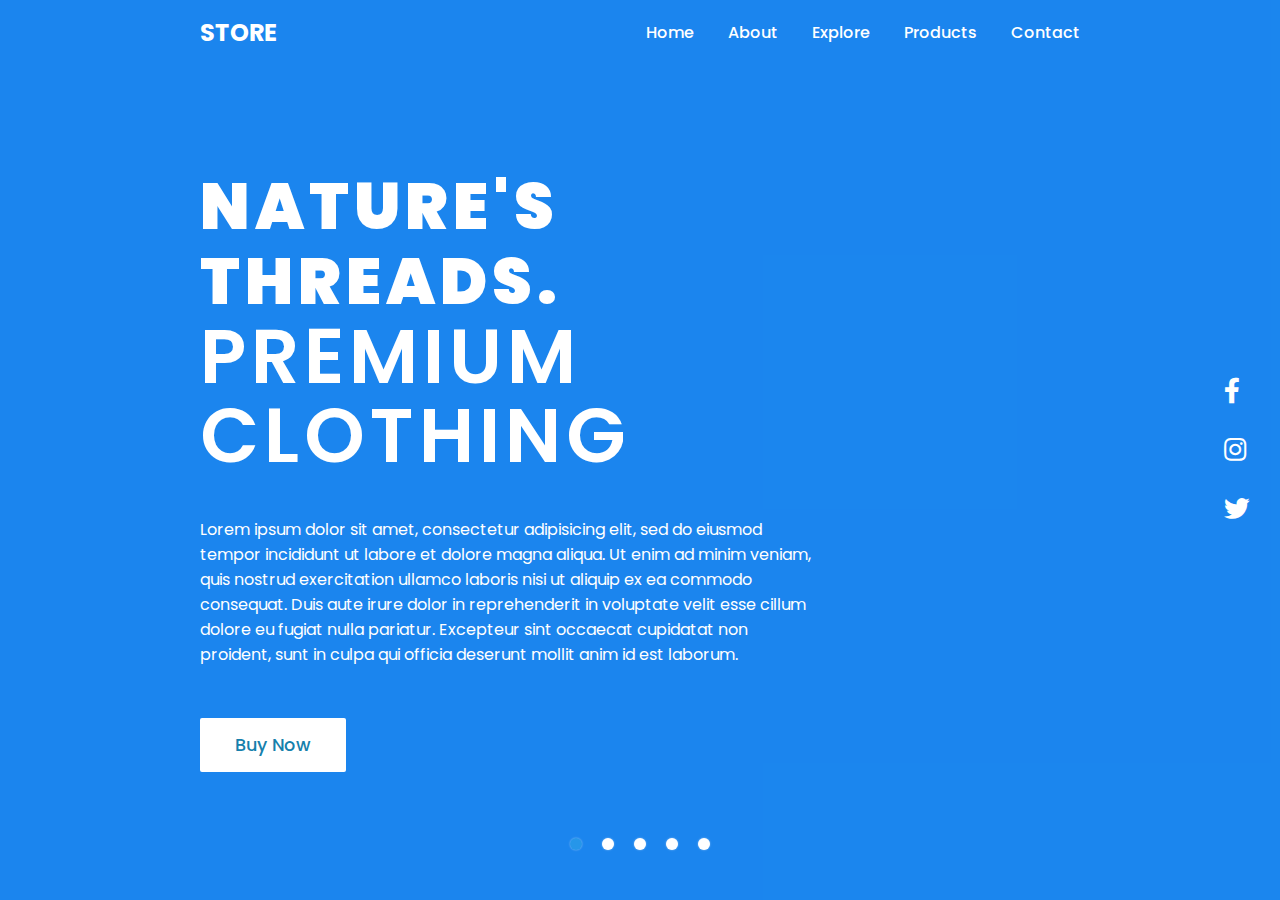
==== index.html @ 21344bb5 "Fixed W3C checks" ====
<!DOCTYPE html>
<html lang="en">

<head>
    <meta charset="UTF-8">
    <meta http-equiv="X-UA-Compatible" content="IE=edge">
    <meta name="viewport" content="width=device-width, initial-scale=1.0">
    <title>Landing Page</title>
    <link rel="stylesheet" href="css/index-style.css">
    <link rel="stylesheet" href="https://cdnjs.cloudflare.com/ajax/libs/font-awesome/5.14.0/css/all.min.css">
</head>

<body>

    <header>
        <a href="#" class="brand">Store</a>
        <div class="menu-btn"></div>
        <div class="navigation">
            <div class="navigation-items">
                <a href="#">Home</a>
                <a href="about-us.html">About</a>
                <a href="#">Explore</a>
                <a href="catalog.html">Products</a>
                <a href="contact-form.html">Contact</a>
            </div>
        </div>
    </header>

    <section class="home">
        <video class="video-slide active" src="img\1.mp4" autoplay muted loop></video>
        <video class="video-slide" src="img\2.mp4" autoplay muted loop></video>
        <video class="video-slide" src="img\3.mp4" autoplay muted loop></video>
        <video class="video-slide" src="img\4.mp4" autoplay muted loop></video>
        <video class="video-slide" src="img\5.mp4" autoplay muted loop></video>
        <div class="content active">
            <h1>Nature's Threads.<br><span>Premium Clothing</span></h1>
            <p>Lorem ipsum dolor sit amet, consectetur adipisicing elit, sed do eiusmod tempor incididunt ut labore et
                dolore magna aliqua. Ut enim ad minim veniam, quis nostrud exercitation ullamco laboris nisi ut aliquip
                ex ea commodo consequat. Duis aute irure dolor in reprehenderit in voluptate velit esse cillum dolore eu
                fugiat nulla pariatur. Excepteur sint occaecat cupidatat non proident, sunt in culpa qui officia
                deserunt mollit anim id est laborum.</p>
            <a href="#">Buy Now</a>
        </div>
        <div class="content">
            <h1>Outdoor Experience.<br><span>Explore in Style</span></h1>
            <p>Lorem ipsum dolor sit amet, consectetur adipisicing elit, sed do eiusmod tempor incididunt ut labore et
                dolore magna aliqua. Ut enim ad minim veniam, quis nostrud exercitation ullamco laboris nisi ut aliquip
                ex ea commodo consequat. Duis aute irure dolor in reprehenderit in voluptate velit esse cillum dolore eu
                fugiat nulla pariatur. Excepteur sint occaecat cupidatat non proident, sunt in culpa qui officia
                deserunt mollit anim id est laborum.</p>
            <a href="#">Buy Now</a>
        </div>
        <div class="content">
            <h1>Elevate Your Game.<br><span>Premium Sports</span></h1>
            <p>Lorem ipsum dolor sit amet, consectetur adipisicing elit, sed do eiusmod tempor incididunt ut labore et
                dolore magna aliqua. Ut enim ad minim veniam, quis nostrud exercitation ullamco laboris nisi ut aliquip
                ex ea commodo consequat. Duis aute irure dolor in reprehenderit in voluptate velit esse cillum dolore eu
                fugiat nulla pariatur. Excepteur sint occaecat cupidatat non proident, sunt in culpa qui officia
                deserunt mollit anim id est laborum.</p>
            <a href="#">Buy Now</a>
        </div>
        <div class="content">
            <h1>Find Your Flow.<br><span>Premium Yoga Clothing</span></h1>
            <p>Lorem ipsum dolor sit amet, consectetur adipisicing elit, sed do eiusmod tempor incididunt ut labore et
                dolore magna aliqua. Ut enim ad minim veniam, quis nostrud exercitation ullamco laboris nisi ut aliquip
                ex ea commodo consequat. Duis aute irure dolor in reprehenderit in voluptate velit esse cillum dolore eu
                fugiat nulla pariatur. Excepteur sint occaecat cupidatat non proident, sunt in culpa qui officia
                deserunt mollit anim id est laborum.</p>
            <a href="#">Buy Now</a>
        </div>
        <div class="content">
            <h1>Complete Your Look.<br><span>Premium Accessories</span></h1>
            <p>Lorem ipsum dolor sit amet, consectetur adipisicing elit, sed do eiusmod tempor incididunt ut labore et
                dolore magna aliqua. Ut enim ad minim veniam, quis nostrud exercitation ullamco laboris nisi ut aliquip
                ex ea commodo consequat. Duis aute irure dolor in reprehenderit in voluptate velit esse cillum dolore eu
                fugiat nulla pariatur. Excepteur sint occaecat cupidatat non proident, sunt in culpa qui officia
                deserunt mollit anim id est laborum.</p>
            <a href="#">Buy Now</a>
        </div>
        <div class="media-icons">
            <a href="#"><i class="fab fa-facebook-f"></i></a>
            <a href="#"><i class="fab fa-instagram"></i></a>
            <a href="#"><i class="fab fa-twitter"></i></a>
        </div>
        <div class="slider-navigation">
            <div class="nav-btn active"></div>
            <div class="nav-btn"></div>
            <div class="nav-btn"></div>
            <div class="nav-btn"></div>
            <div class="nav-btn"></div>
        </div>
    </section>

    <script>
        //js av respons nav menu
        const menuBtn = document.querySelector(".menu-btn");
        const navigation = document.querySelector(".navigation");

        menuBtn.addEventListener("click", () => {
            menuBtn.classList.toggle("active");
            navigation.classList.toggle("active");
        });

        //js for vid slider nav
        const btns = document.querySelectorAll(".nav-btn");
        const slides = document.querySelectorAll(".video-slide");
        const contents = document.querySelectorAll(".content");

        var sliderNav = function (manual) {
            btns.forEach((btn) => {
                btn.classList.remove("active");
            });

            slides.forEach((slide) => {
                slide.classList.remove("active");
            });

            contents.forEach((content) => {
                content.classList.remove("active");
            });

            btns[manual].classList.add("active");
            slides[manual].classList.add("active");
            contents[manual].classList.add("active");
        }

        btns.forEach((btn, i) => {
            btn.addEventListener("click", () => {
                sliderNav(i);
            });
        });
    </script>
</body>

</html>
---- css/index-style.css ----
@import url('https://fonts.googleapis.com/css2?family=Poppins:wght@200;300;400;500;600;700;800;900&display=swap');

*{
    margin: 0;
    padding: 0;
    box-sizing: border-box;
    font-family: "Poppins", sans-serif;
  }

  header{
    z-index: 999;
    position: absolute;
    top: 0;
    left: 0;
    width: 100%;
    display: flex;
    justify-content: space-between;
    align-items: center;
    padding: 15px 200px;
    transition: 0.5s ease;
  }

  header .brand {
    color: #fff;
    font-size: 1.5em;
    font-weight: 700;
    text-transform: uppercase;
    text-decoration: none;
  } 

  header .navigation {
    position: relative;
  }

  header .navigation .navigation-items a {
    position: relative;
    color: #fff;
    font-size: 1em;
    font-weight: 500;
    text-decoration: none;
    margin-left: 30px;
    transition: 0.3s ease;
  }

  header .navigation .navigation-items a:before{
    content: '';
    position: absolute;
    background: #fff;
    width: 0;
    height: 3px;
    bottom: 0;
    left: 0;
    transition: 0.3s ease;
  }

  header .navigation .navigation-items a:hover:before {
    width: 100%;
  }

  section{
    padding: 100px 200px;
  }

  .home{
    position: relative;
    width: 100%;
    min-height: 100vh;
    display: flex;
    justify-content: center;
    flex-direction: column;
    background: #2696e9;
  }

  .home::before{
    z-index: 777;
    content: '';
    position: absolute;
    background: rgba(3, 96, 251, 0.3);
    width: 100%;
    height: 100%;
    top: 0;
    left: 0;
  }

  .home .content{
    z-index: 888;
    color: #fff;
    width: 70%;
    margin-top: 50px;
    display: none;
  }

  .home .content.active{
    display: block;
  }

  .home .content h1{
    font-size: 4em;
    font-weight: 900;
    text-transform: uppercase;
    letter-spacing: 5px;
    line-height: 75px;
    margin-bottom: 40px;
  }

  .home .content h1 span {
    font-size: 1.2em;
    font-weight: 600;
  }

  .home .content p {
    margin-bottom: 65px;
  }

  .home .content a{
    background: #fff;
    padding: 15px 35px;
    color: #1680AC;
    font-size: 1.1em;
    font-weight: 500;
    text-decoration: none;
    border-radius: 2px;
  }

  .home .media-icons{
    z-index: 888;
    position: absolute;
    right: 30px;
    display: flex;
    flex-direction: column;
    transition: 0.5s ease;
  }

  .home .media-icons a{
    color: #fff;
    font-size: 1.6em;
    transition: 0.3s ease;
  }
   /*betyder*/
  .home .media-icons a:not(:last-child){
    margin-bottom: 20px;
  }

  .home .media-icons a:hover{
    transform: scale(1.3);
  } 

  .home video{
    z-index: 000;
    position: absolute;
    top: 0;
    left: 0;
    width: 100%;
    height: 100%;
    object-fit: cover;
  }

  .slider-navigation{
    z-index: 888;
    position: relative;
    display: flex;
    justify-content: center;
    align-items: center;
    transform: translateY(80px);
    margin-bottom: 12px;
  }

  .slider-navigation .nav-btn{
    width: 12px;
    height: 12px;
    background: #fff;
    border-radius: 50%;
    cursor: pointer;
    box-shadow: 0 0 2px rgba(255, 255, 255, 0.5);
    transition: 0.3s ease;
  }

  .slider-navigation .nav-btn.active{
    background: #2696e9;
  }

  .slider-navigation .nav-btn:not(:last-child){
    margin-right: 20px;
  }

  .slider-navigation .nav-btn:hover{
    transform: scale(1.2);
  }

  .video-slide{
    position: absolute;
    width: 100%;
    clip-path: circle(0% at 0 50%);
  }

  .video-slide.active{
    clip-path: circle(150% at 0 50%);
    transition: 2s ease;
    transition-property: clip-path;
  }

  @media (max-width: 1040px){
    header{
      padding: 12px 20px;
    }
  
    section{
      padding: 100px 20px;
    }
  
    .home .media-icons{
      right: 15px;
    }
  
    header .navigation{
      display: none;
    }
  
    header .navigation.active{
      position: fixed;
      width: 100%;
      height: 100vh;
      top: 0;
      left: 0;
      display: flex;
      justify-content: center;
      align-items: center;
      background: rgba(1, 1, 1, 0.5);
    }
  
    header .navigation .navigation-items a{
      color: #222;
      font-size: 1.2em;
      margin: 20px;
    }
  
    header .navigation .navigation-items a:before{
      background: #222;
      height: 5px;
    }
  
    header .navigation.active .navigation-items{
      background: #fff;
      width: 600px;
      max-width: 600px;
      margin: 20px;
      padding: 40px;
      display: flex;
      flex-direction: column;
      align-items: center;
      border-radius: 5px;
      box-shadow: 0 5px 25px rgb(1 1 1 / 20%);
    }
  
    .menu-btn{
      background: url(../img/menu.png)no-repeat;
      background-size: 30px;
      background-position: center;
      width: 40px;
      height: 40px;
      cursor: pointer;
      transition: 0.3s ease;
    }
  
    .menu-btn.active{
      z-index: 999;
      background: url(../img/close.png)no-repeat;
      background-size: 25px;
      background-position: center;
      transition: 0.3s ease;
    }
  }
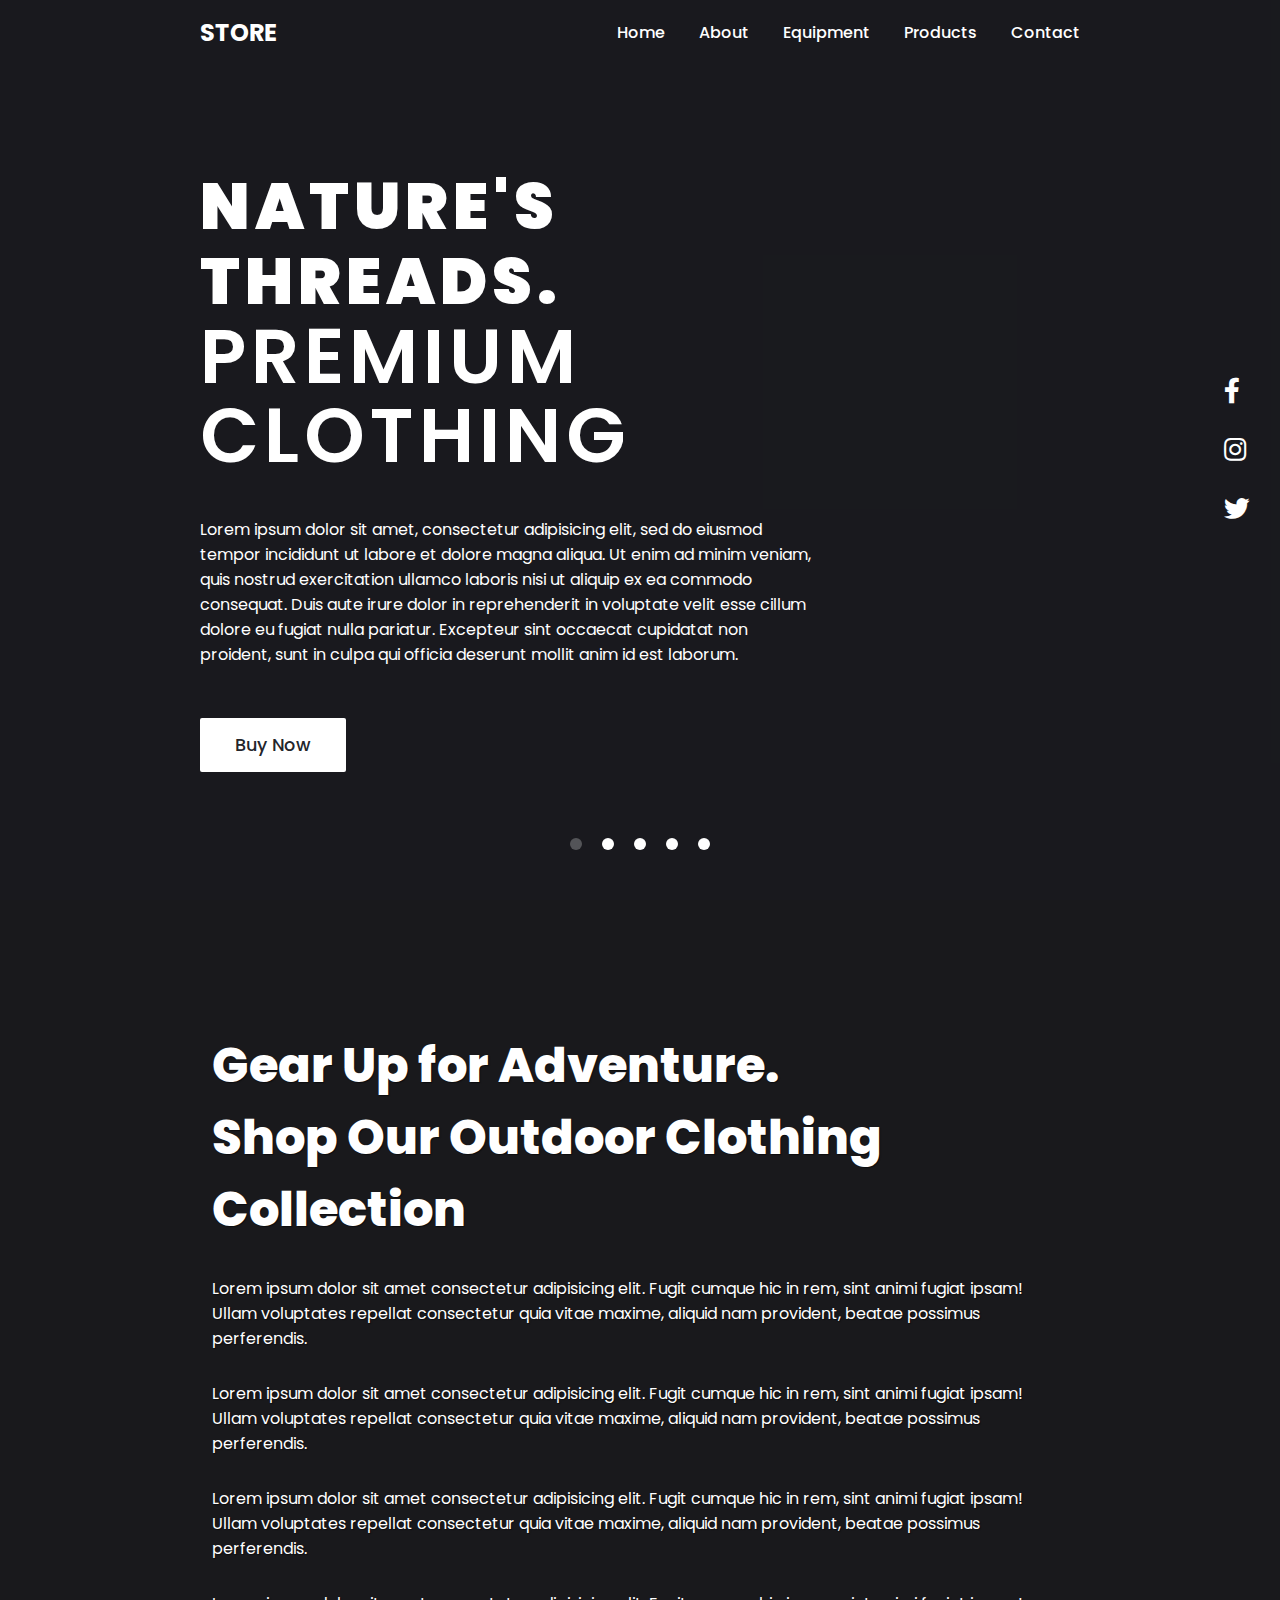
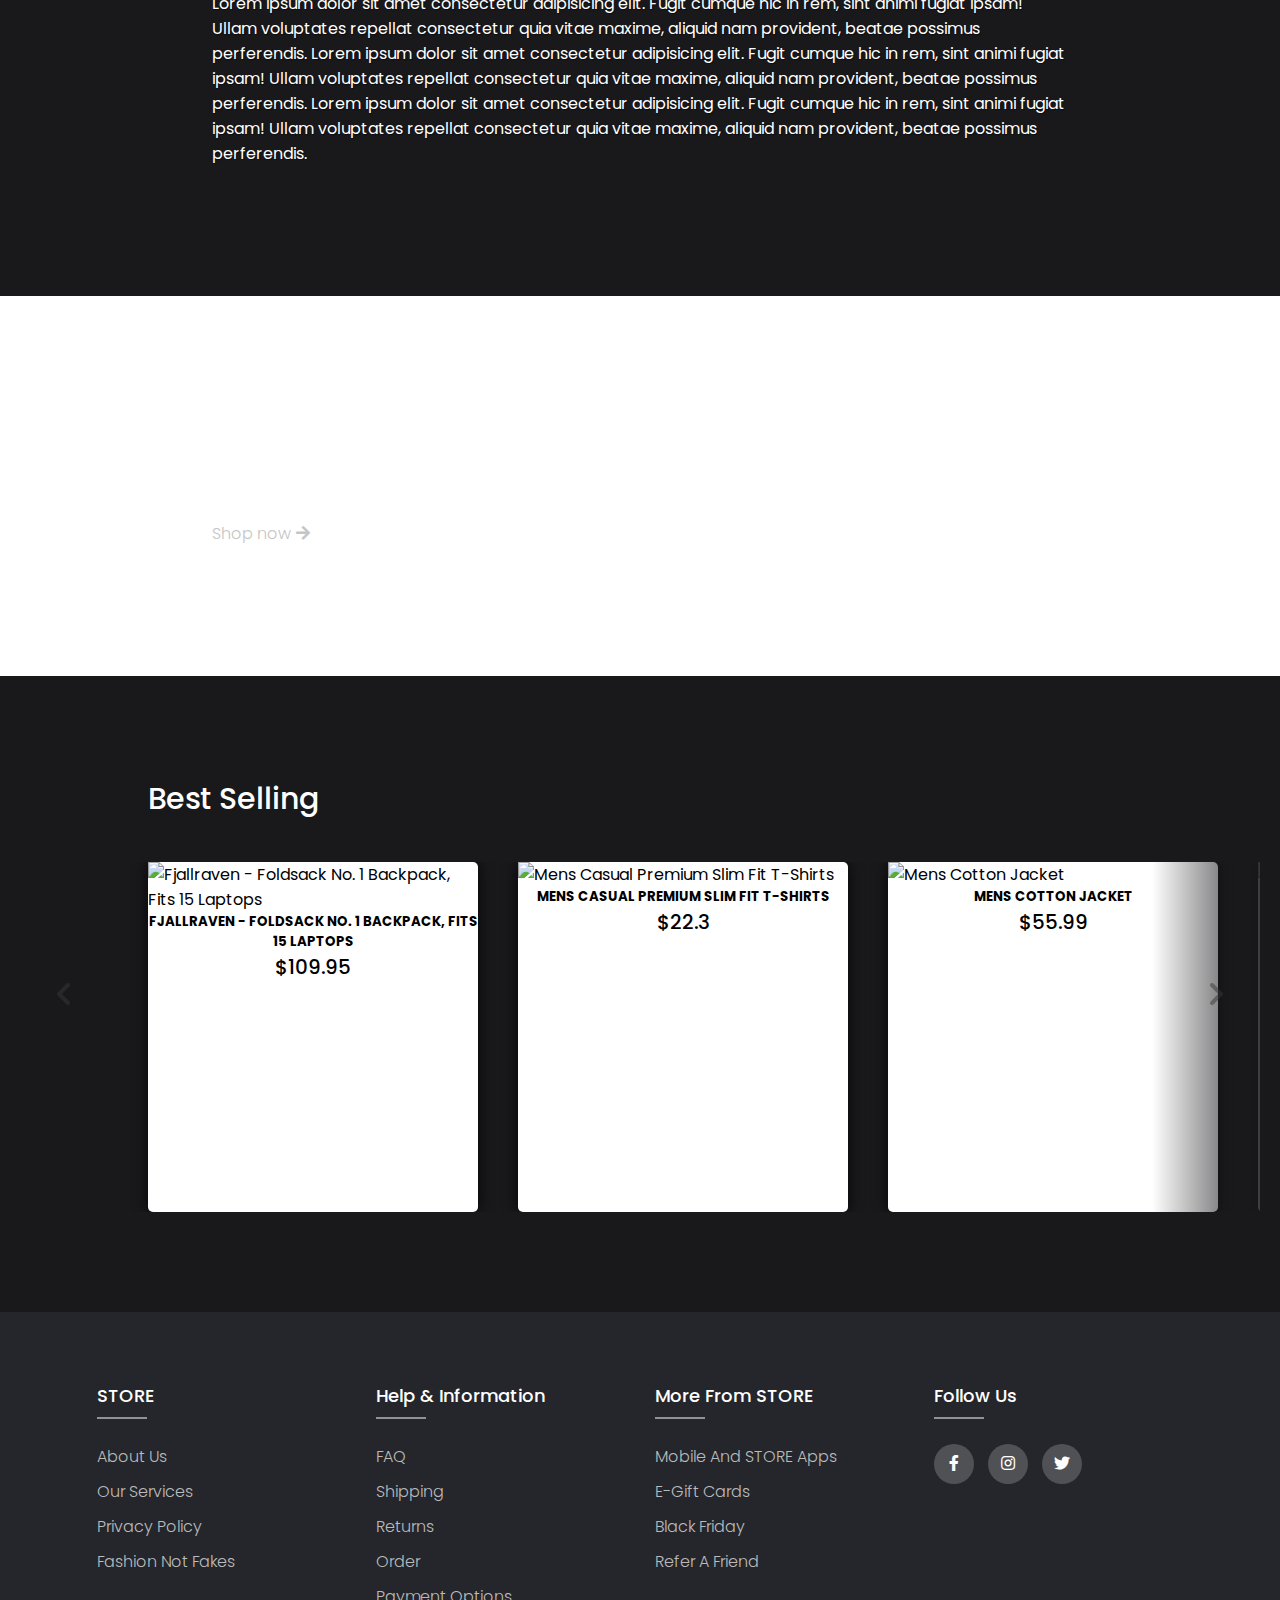
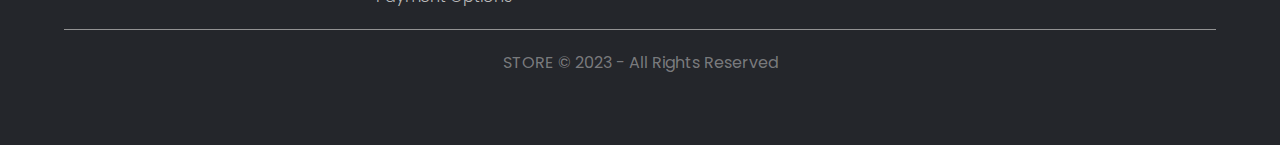
==== commit 84788092: "Added new features" ====
--- a/index.html
+++ b/index.html
@@ -7,10 +7,12 @@
     <meta name="viewport" content="width=device-width, initial-scale=1.0">
     <title>Landing Page</title>
     <link rel="stylesheet" href="css/index-style.css">
+    <link rel="stylesheet" href="css/bootstrap-5.3.0-alpha2-dist/css/bootstrap-grid.css">
     <link rel="stylesheet" href="https://cdnjs.cloudflare.com/ajax/libs/font-awesome/5.14.0/css/all.min.css">
+    <script src="https://kit.fontawesome.com/157a321b64.js" crossorigin="anonymous"></script>
 </head>
 
-<body>
+<body onload="index()">
 
     <header>
         <a href="#" class="brand">Store</a>
@@ -19,7 +21,7 @@
             <div class="navigation-items">
                 <a href="#">Home</a>
                 <a href="about-us.html">About</a>
-                <a href="#">Explore</a>
+                <a href="#">Equipment</a>
                 <a href="catalog.html">Products</a>
                 <a href="contact-form.html">Contact</a>
             </div>
@@ -27,11 +29,11 @@
     </header>
 
     <section class="home">
-        <video class="video-slide active" src="img\1.mp4" autoplay muted loop></video>
-        <video class="video-slide" src="img\2.mp4" autoplay muted loop></video>
-        <video class="video-slide" src="img\3.mp4" autoplay muted loop></video>
-        <video class="video-slide" src="img\4.mp4" autoplay muted loop></video>
-        <video class="video-slide" src="img\5.mp4" autoplay muted loop></video>
+        <video class="video-slide active" src="img/1.mp4" autoplay muted loop></video>
+        <video class="video-slide" src="img/2.mp4" autoplay muted loop></video>
+        <video class="video-slide" src="img/3.mp4" autoplay muted loop></video>
+        <video class="video-slide" src="img/4.mp4" autoplay muted loop></video>
+        <video class="video-slide" src="img/5.mp4" autoplay muted loop></video>
         <div class="content active">
             <h1>Nature's Threads.<br><span>Premium Clothing</span></h1>
             <p>Lorem ipsum dolor sit amet, consectetur adipisicing elit, sed do eiusmod tempor incididunt ut labore et
@@ -39,7 +41,7 @@
                 ex ea commodo consequat. Duis aute irure dolor in reprehenderit in voluptate velit esse cillum dolore eu
                 fugiat nulla pariatur. Excepteur sint occaecat cupidatat non proident, sunt in culpa qui officia
                 deserunt mollit anim id est laborum.</p>
-            <a href="#">Buy Now</a>
+            <a href="catalog.html">Buy Now</a>
         </div>
         <div class="content">
             <h1>Outdoor Experience.<br><span>Explore in Style</span></h1>
@@ -48,7 +50,7 @@
                 ex ea commodo consequat. Duis aute irure dolor in reprehenderit in voluptate velit esse cillum dolore eu
                 fugiat nulla pariatur. Excepteur sint occaecat cupidatat non proident, sunt in culpa qui officia
                 deserunt mollit anim id est laborum.</p>
-            <a href="#">Buy Now</a>
+            <a href="catalog.html">Buy Now</a>
         </div>
         <div class="content">
             <h1>Elevate Your Game.<br><span>Premium Sports</span></h1>
@@ -57,19 +59,19 @@
                 ex ea commodo consequat. Duis aute irure dolor in reprehenderit in voluptate velit esse cillum dolore eu
                 fugiat nulla pariatur. Excepteur sint occaecat cupidatat non proident, sunt in culpa qui officia
                 deserunt mollit anim id est laborum.</p>
-            <a href="#">Buy Now</a>
-        </div>
-        <div class="content">
-            <h1>Find Your Flow.<br><span>Premium Yoga Clothing</span></h1>
-            <p>Lorem ipsum dolor sit amet, consectetur adipisicing elit, sed do eiusmod tempor incididunt ut labore et
-                dolore magna aliqua. Ut enim ad minim veniam, quis nostrud exercitation ullamco laboris nisi ut aliquip
-                ex ea commodo consequat. Duis aute irure dolor in reprehenderit in voluptate velit esse cillum dolore eu
-                fugiat nulla pariatur. Excepteur sint occaecat cupidatat non proident, sunt in culpa qui officia
-                deserunt mollit anim id est laborum.</p>
-            <a href="#">Buy Now</a>
-        </div>
-        <div class="content">
-            <h1>Complete Your Look.<br><span>Premium Accessories</span></h1>
+            <a href="catalog.html">Buy Now</a>
+        </div>
+        <div class="content">
+            <h1>Find Your Flow.<br><span>Yoga Clothing</span></h1>
+            <p>Lorem ipsum dolor sit amet, consectetur adipisicing elit, sed do eiusmod tempor incididunt ut labore et
+                dolore magna aliqua. Ut enim ad minim veniam, quis nostrud exercitation ullamco laboris nisi ut aliquip
+                ex ea commodo consequat. Duis aute irure dolor in reprehenderit in voluptate velit esse cillum dolore eu
+                fugiat nulla pariatur. Excepteur sint occaecat cupidatat non proident, sunt in culpa qui officia
+                deserunt mollit anim id est laborum.</p>
+            <a href="catalog.html">Buy Now</a>
+        </div>
+        <div class="content">
+            <h1>Complete Your Look.<br><span>Accessories</span></h1>
             <p>Lorem ipsum dolor sit amet, consectetur adipisicing elit, sed do eiusmod tempor incididunt ut labore et
                 dolore magna aliqua. Ut enim ad minim veniam, quis nostrud exercitation ullamco laboris nisi ut aliquip
                 ex ea commodo consequat. Duis aute irure dolor in reprehenderit in voluptate velit esse cillum dolore eu
@@ -91,45 +93,128 @@
         </div>
     </section>
 
-    <script>
-        //js av respons nav menu
-        const menuBtn = document.querySelector(".menu-btn");
-        const navigation = document.querySelector(".navigation");
-
-        menuBtn.addEventListener("click", () => {
-            menuBtn.classList.toggle("active");
-            navigation.classList.toggle("active");
-        });
-
-        //js for vid slider nav
-        const btns = document.querySelectorAll(".nav-btn");
-        const slides = document.querySelectorAll(".video-slide");
-        const contents = document.querySelectorAll(".content");
-
-        var sliderNav = function (manual) {
-            btns.forEach((btn) => {
-                btn.classList.remove("active");
-            });
-
-            slides.forEach((slide) => {
-                slide.classList.remove("active");
-            });
-
-            contents.forEach((content) => {
-                content.classList.remove("active");
-            });
-
-            btns[manual].classList.add("active");
-            slides[manual].classList.add("active");
-            contents[manual].classList.add("active");
-        }
-
-        btns.forEach((btn, i) => {
-            btn.addEventListener("click", () => {
-                sliderNav(i);
-            });
-        });
-    </script>
+<section class="section-two">
+  <div class="container">
+    <h2>Gear Up for Adventure.<br>Shop Our Outdoor Clothing Collection</h2>
+    <div class="content">
+      <p>Lorem ipsum dolor sit amet consectetur adipisicing elit. Fugit cumque hic in rem, sint animi fugiat ipsam!
+        Ullam voluptates repellat consectetur quia vitae maxime, aliquid nam provident, beatae possimus perferendis.
+      </p>
+      <p>Lorem ipsum dolor sit amet consectetur adipisicing elit. Fugit cumque hic in rem, sint animi fugiat ipsam!
+        Ullam voluptates repellat consectetur quia vitae maxime, aliquid nam provident, beatae possimus perferendis.
+      </p>
+      <p>Lorem ipsum dolor sit amet consectetur adipisicing elit. Fugit cumque hic in rem, sint animi fugiat ipsam!
+        Ullam voluptates repellat consectetur quia vitae maxime, aliquid nam provident, beatae possimus perferendis.
+      </p>
+      <p>Lorem ipsum dolor sit amet consectetur adipisicing elit. Fugit cumque hic in rem, sint animi fugiat ipsam!
+        Ullam voluptates repellat consectetur quia vitae maxime, aliquid nam provident, beatae possimus perferendis.
+        Lorem ipsum dolor sit amet consectetur adipisicing elit. Fugit cumque hic in rem, sint animi fugiat ipsam!
+        Ullam voluptates repellat consectetur quia vitae maxime, aliquid nam provident, beatae possimus perferendis.
+        Lorem ipsum dolor sit amet consectetur adipisicing elit. Fugit cumque hic in rem, sint animi fugiat ipsam!
+        Ullam voluptates repellat consectetur quia vitae maxime, aliquid nam provident, beatae possimus perferendis.
+      </p>
+    </div>
+  </div>
+</section>   
+<section class="section-three">
+    <div class="container">
+      <div class="row">
+        <div class="col-md-7 mr-md-auto">
+          <h2>Nature's Haven</h2>
+          <p>Durable, comfortable, and stylish - our gear has got you covered!</p>
+          <a href="catalog.html">Shop now<i class="fas fa-arrow-right"></i></a>
+        </div>
+      </div>
+    </div>
+  </section>
+    <!--Product slider-->
+    <section class="product-slider">
+        <h2 class="product-category">best selling</h2>
+        <button class="pre-btn"><img src="img/arrow.png" alt=""></button>
+        <button class="nxt-btn"><img src="img/arrow.png" alt=""></button>
+        <div class="product-slider-container">
+            <div class="product-card">
+                <div id="product1" class="row"></div>
+            </div>
+            <div class="product-card">
+                <div id="product2" class="row"></div>
+            </div>
+            <div class="product-card">
+                <div id="product3" class="row"></div>
+            </div>
+            <div class="product-card">
+                <div id="product4" class="row"></div>
+            </div>
+            <div class="product-card">
+                <div id="product5" class="row"></div>
+            </div>
+            <div class="product-card">
+                <div id="product6" class="row"></div>
+            </div>
+            <div class="product-card">
+                <div id="product7" class="row"></div>
+            </div>
+            <div class="product-card">
+                <div id="product8" class="row"></div>
+            </div>
+            <div class="product-card">
+                <div id="product9" class="row"></div>
+            </div>
+            <div class="product-card">
+                <div id="product10" class="row"></div>
+            </div>
+        </div>
+    </section>
+
+
+    <a id="back-to-top"><i class="fa-solid fa-chevron-up"></i></a>
+
+    <footer class="footer">
+        <div class="container">
+            <div class="rows">
+                <div class="footer-col">
+                    <h4>STORE</h4>
+                    <ul>
+                        <li><a href="about-us.html">About Us</a></li>
+                        <li><a href="#">our services</a></li>
+                        <li><a href="#">privacy policy</a></li>
+                        <li><a href="#">Fashion Not Fakes</a></li>
+                    </ul>
+                </div>
+                <div class="footer-col">
+                    <h4>Help & Information</h4>
+                    <ul>
+                        <li><a href="#">FAQ</a></li>
+                        <li><a href="#">shipping</a></li>
+                        <li><a href="#">returns</a></li>
+                        <li><a href="#">order</a></li>
+                        <li><a href="#">payment options</a></li>
+                    </ul>
+                </div>
+                <div class="footer-col">
+                    <h4>More from STORE</h4>
+                    <ul>
+                        <li><a href="#">Mobile and STORE apps</a></li>
+                        <li><a href="#">E-gift cards</a></li>
+                        <li><a href="#">Black Friday</a></li>
+                        <li><a href="#">Refer A Friend</a></li>
+                    </ul>
+                </div>
+                <div class="footer-col">
+                    <h4>follow us</h4>
+                    <div class="media-icons">
+                        <a href="#"><i class="fab fa-facebook-f"></i></a>
+                        <a href="#"><i class="fab fa-instagram"></i></a>
+                        <a href="#"><i class="fab fa-twitter"></i></a>
+                    </div>
+                </div>
+            </div>
+        </div>
+        <hr>
+        <p class="copyright">STORE &copy; 2023 - All Rights Reserved</p>
+    </footer>
+
+    <script src="Javascript.js"></script>
 </body>
 
 </html>--- a/css/index-style.css
+++ b/css/index-style.css
@@ -7,6 +7,69 @@
     font-family: "Poppins", sans-serif;
   }
 
+  .section-two {
+    min-height: 100vh;
+    background: #19191c;
+    position: relative;
+    display: flex;
+    flex-direction: column;
+  }
+  
+  .section-two h2 {
+    color: #fff;
+    font-size: 3em;
+    font-weight: 800;
+    margin: 30px 0;
+    text-shadow: 1px 1px 1px rgba(0, 0, 0, 0.5);
+  }
+  
+  .section-two p {
+    color: #fff;
+    font-size: 1em;
+    margin: 30px 0;
+    text-shadow: 1px 1px 1px rgba(0, 0, 0, 0.5);
+  }
+
+  .section-three {
+    background: url(../img/hiking.jpg) no-repeat center right fixed;
+    background-size: cover;
+    position: relative;
+    display: flex; 
+    justify-content: space-between; 
+    align-items: center;
+    width: 100%;
+    height: 380px;
+  }
+  
+  .section-three h2 {
+    color: #fff;
+  }
+  
+  .section-three p {
+    display: block;
+    color: #fff;
+    font-weight: 300;
+  }
+  
+  .section-three a {
+    display: block;
+    margin-top: 10px;
+    color: #c5c5c5;
+    font-size: 1em;
+    font-weight: 300;
+    text-decoration: none;
+    transition: 0.3s ease;
+  }
+  
+  .section-three a i {
+    margin-left: 5px;
+  }
+  
+  .section-three a:hover {
+    color: #fff;
+    padding-left: 8px;
+  }
+  
   header{
     z-index: 999;
     position: absolute;
@@ -68,18 +131,29 @@
     display: flex;
     justify-content: center;
     flex-direction: column;
-    background: #2696e9;
+    background: #23252b;
   }
 
   .home::before{
     z-index: 777;
     content: '';
     position: absolute;
-    background: rgba(3, 96, 251, 0.3);
+    background: rgba(3, 0, 0, 0.3);
     width: 100%;
     height: 100%;
     top: 0;
     left: 0;
+  }
+
+  .home:after {
+    content: "";
+    position: absolute;
+    bottom: 0;
+    left: 0;
+    width: 100%;
+    height: 80px;
+    background: linear-gradient(to top, #23252b, transparent);
+    pointer-events: none;
   }
 
   .home .content{
@@ -115,7 +189,7 @@
   .home .content a{
     background: #fff;
     padding: 15px 35px;
-    color: #1680AC;
+    color: #23252b;
     font-size: 1.1em;
     font-weight: 500;
     text-decoration: none;
@@ -136,7 +210,7 @@
     font-size: 1.6em;
     transition: 0.3s ease;
   }
-   /*betyder*/
+
   .home .media-icons a:not(:last-child){
     margin-bottom: 20px;
   }
@@ -171,12 +245,12 @@
     background: #fff;
     border-radius: 50%;
     cursor: pointer;
-    box-shadow: 0 0 2px rgba(255, 255, 255, 0.5);
+    box-shadow: 0 0 2px rgba(255, 255, 255, 0);
     transition: 0.3s ease;
   }
 
   .slider-navigation .nav-btn.active{
-    background: #2696e9;
+    background: #58595ced;
   }
 
   .slider-navigation .nav-btn:not(:last-child){
@@ -199,75 +273,402 @@
     transition-property: clip-path;
   }
 
-  @media (max-width: 1040px){
-    header{
-      padding: 12px 20px;
-    }
-  
-    section{
-      padding: 100px 20px;
-    }
-  
-    .home .media-icons{
-      right: 15px;
-    }
-  
-    header .navigation{
-      display: none;
-    }
-  
-    header .navigation.active{
-      position: fixed;
-      width: 100%;
-      height: 100vh;
-      top: 0;
-      left: 0;
-      display: flex;
-      justify-content: center;
-      align-items: center;
-      background: rgba(1, 1, 1, 0.5);
-    }
-  
-    header .navigation .navigation-items a{
-      color: #222;
-      font-size: 1.2em;
-      margin: 20px;
-    }
-  
-    header .navigation .navigation-items a:before{
-      background: #222;
-      height: 5px;
-    }
-  
-    header .navigation.active .navigation-items{
-      background: #fff;
-      width: 600px;
-      max-width: 600px;
-      margin: 20px;
-      padding: 40px;
-      display: flex;
-      flex-direction: column;
-      align-items: center;
-      border-radius: 5px;
-      box-shadow: 0 5px 25px rgb(1 1 1 / 20%);
-    }
-  
-    .menu-btn{
-      background: url(../img/menu.png)no-repeat;
-      background-size: 30px;
-      background-position: center;
-      width: 40px;
-      height: 40px;
-      cursor: pointer;
-      transition: 0.3s ease;
-    }
-  
-    .menu-btn.active{
-      z-index: 999;
-      background: url(../img/close.png)no-repeat;
-      background-size: 25px;
-      background-position: center;
-      transition: 0.3s ease;
-    }
-  }
-
+  /*Products slider*/
+  .product-slider{
+    background: #19191c;
+    position: relative;
+    overflow: hidden;
+    padding: 100px 20px 100px;
+  }
+
+  .product-category{
+    padding: 0 10vw;
+    font-size: 30px;
+    font-weight: 500;
+    color: #fff;
+    margin-bottom: 40px;
+    text-transform: capitalize;
+  }
+
+  .product-slider-container{
+    padding: 0 10vw;
+    display: flex;
+    overflow-x: auto;
+    scroll-behavior: smooth;
+    
+   
+  }
+
+  .product-slider-container::-webkit-scrollbar{
+    display: none;
+  }
+
+  .product-card{
+    position: relative;
+    background: #fff;
+    box-shadow: 0 0 15px rgba(0, 0, 0, 0.8);
+    flex: 0 0 auto;
+    width: 330px;
+    height: 350px;
+    margin-right: 40px;
+    border-radius: 5px;
+  }
+
+  #product-image {
+    position: relative;
+    width: 100%;
+    height: 350px;
+  }
+
+  .product-thumb {
+    width: 100%;
+    height: auto;
+    max-height: 250px;
+    object-fit: contain;
+  }
+
+  .card-btn {
+    position: absolute;
+    top: 65%;
+    left: 50%;
+    transform: translate(-50%, -50%);
+    padding: 10px;
+    width: 80%;
+    text-transform: capitalize;
+    text-decoration: none;
+    text-align: center;
+    border: none;
+    outline: none;
+    background: #4a5142;
+    color: #fff;
+    border-radius: 5px;
+    transition: 0.5s;
+    cursor: pointer;
+    opacity: 0;
+  }
+
+  .product-card:hover .card-btn {
+    opacity: 1;
+  }
+
+  .card-btn:hover {
+    background: #292c24;
+    color: #fff;
+  }
+
+  .product-title{
+    text-transform: uppercase;
+    text-align: center;
+  }
+
+  .product-price{
+    font-weight: 500;
+    font-size: 20px;
+    text-align: center;
+  }
+
+  .pre-btn,
+  .nxt-btn {
+    border: none;
+    width: 10vw;
+    height: 100%;
+    position: absolute;
+    top: 0;
+    display: flex;
+    justify-content: center;
+    align-items: center;
+    background: linear-gradient(90deg, rgba(255, 255, 255, 0) 0%, #19191c 100%);
+    cursor: pointer;
+    z-index: 9;
+  }
+
+  .pre-btn {
+    left: 0;
+    transform: rotate(180deg);
+  }
+
+  .nxt-btn {
+    right: 0;
+  }
+
+  .pre-btn img,
+  .nxt-btn img {
+    opacity: 0.5;
+  }
+
+  .pre-btn:hover img,
+  .nxt-btn:hover img {
+    opacity: 1;
+    filter: invert(100%) sepia(100%) saturate(0%) hue-rotate(100deg) brightness(200%);
+  }
+
+  .collection-container{
+    width: 100%;
+    display: grid;
+    grid-template-columns: repeat(2, 1fr);
+    grid-gap: 10px;
+  }
+
+  .collection {
+    position: relative;
+  }
+
+  .collection img {
+    width: 100%;
+    height: 100%;
+    object-fit: cover;
+  }
+
+  .collection p {
+    position: absolute;
+    top: 50%;
+    left: 50%;
+    transform: translate(-50%, -50%);
+    text-align: center;
+    color: #fff;
+    font-size: 50px;
+    text-transform: capitalize;
+  }
+
+  .collection:nth-child(3){
+    grid-column: span 2;
+    margin-bottom: 10px;
+  }
+
+  
+  /*slider end*/
+
+  #back-to-top {
+    display: none;
+    position: fixed;
+    bottom: 20px;
+    right: 20px;
+    z-index: 99;
+    font-size: 16px;
+    border: none;
+    outline: none;
+    background-color: #0000;
+    color: #fff;
+    cursor: pointer;
+    padding: 15px;
+    border-radius: 50%;
+  }
+
+  #back-to-top:hover{
+    transform: scale(1.3);
+  }
+
+  .container{
+    max-width: 1170px;
+    margin: auto;
+  }
+
+  .rows{
+    display: flex;
+    flex-wrap: wrap;
+  }
+
+  ul{
+    list-style: none;
+  }
+
+  .footer{
+    background-color: #24262b;
+    padding: 70px 0;
+  }
+
+  .footer-col{
+    width: 25%;
+    padding: 0 15px;
+  }
+
+  .footer-col h4{
+    font-size: 18px;
+    color: #ffffff;
+    text-transform: capitalize;
+    margin-bottom: 35px;
+    font-weight: 500;
+    position: relative;
+  }
+
+  .footer-col h4::before{
+    content: '';
+    position: absolute;
+    left: 0;
+    bottom: -10px;
+    background-color: #b1b1b1c7;
+    height: 2px;
+    box-sizing: border-box;
+    width: 50px;
+  }
+
+  .footer-col ul li:not(:last-child){
+    margin-bottom: 10px;
+  }
+
+  .footer-col ul li a {
+    font-size: 16px;
+    text-transform: capitalize;
+    color: #ffffff;
+    text-decoration: none;
+    font-weight: 300;
+    color: #bbbbbb;
+    display: block;
+    transition: all 0.3s ease;
+  }
+
+  .footer-col ul li a:hover{
+    color: #ffffff;
+    padding-left: 8px;
+  }
+
+  .footer-col .media-icons a{
+    display: inline-block;
+    height: 40px;
+    width: 40px;
+    background-color: rgba(255, 255, 255, 0.2);
+    margin:0 10px 10px 0;
+    text-align: center;
+    line-height: 40px;
+    border-radius: 50%;
+    color: #ffffff;
+    transition: all 0.5s ease;
+  }
+
+  .footer-col .media-icons a:hover{
+    color: #24262b;
+    background-color: #ffffff;
+  }
+
+  hr{
+    width: 90%;
+    border: 0;
+    border-bottom: 1px solid #b1b1b1c7;
+    margin: 20px auto;
+  }
+
+  .copyright{
+    text-align: center;
+    color: #bbbbbb94;
+  }
+
+
+
+  @media (max-width: 1040px) {
+    header {
+    padding: 12px 20px;
+    }
+    
+    section {
+    padding: 100px 20px;
+    }
+
+    .section-two h2 {
+      font-size: 1.5em;
+      text-align: center;
+      }
+      
+      .section-two p {
+      font-size: 0.8em;
+      text-align: center; 
+      margin-top: 20px; 
+      }
+  
+      .section-two .content {
+        margin-bottom: 20px;
+      }
+
+    .section-three {
+      height: auto;
+      padding-bottom: 60px;
+    }
+
+    .section-three h2 {
+      font-size: 1.5em;
+      text-align: center;
+    }
+    
+    .section-three p {
+      font-size: 0.8em;
+      text-align: center;
+    }
+
+    .section-three a {
+      font-size: 0.8em;
+      text-align: center;
+    }
+    
+    
+
+    .home .media-icons {
+    right: 15px;
+    }
+    
+    header .navigation {
+    display: none;
+    }
+    
+    header .navigation.active {
+    position: fixed;
+    width: 100%;
+    height: 100vh;
+    top: 0;
+    left: 0;
+    display: flex;
+    justify-content: center;
+    align-items: center;
+    background: rgba(1, 1, 1, 0.5);
+    }
+    
+    header .navigation .navigation-items a {
+    color: #222;
+    font-size: 1.2em;
+    margin: 20px;
+    }
+    
+    header .navigation .navigation-items a:before {
+    background: #222;
+    height: 5px;
+    }
+    
+    header .navigation.active .navigation-items {
+    background: #fff;
+    width: 600px;
+    max-width: 600px;
+    margin: 20px;
+    padding: 40px;
+    display: flex;
+    flex-direction: column;
+    align-items: center;
+    border-radius: 5px;
+    box-shadow: 0 5px 25px rgb(1 1 1 / 20%);
+    }
+    
+    .menu-btn {
+    background: url(../img/menu.png) no-repeat;
+    background-size: 30px;
+    background-position: center;
+    width: 40px;
+    height: 40px;
+    cursor: pointer;
+    transition: 0.3s ease;
+    }
+    
+    .menu-btn.active {
+    z-index: 999;
+    background: url(../img/close.png) no-repeat;
+    background-size: 25px;
+    background-position: center;
+    transition: 0.3s ease;
+    }
+    
+    .footer-col {
+    width: 50%;
+    margin-bottom: 30px;
+    }
+  
+    }
+
+
+  
+
